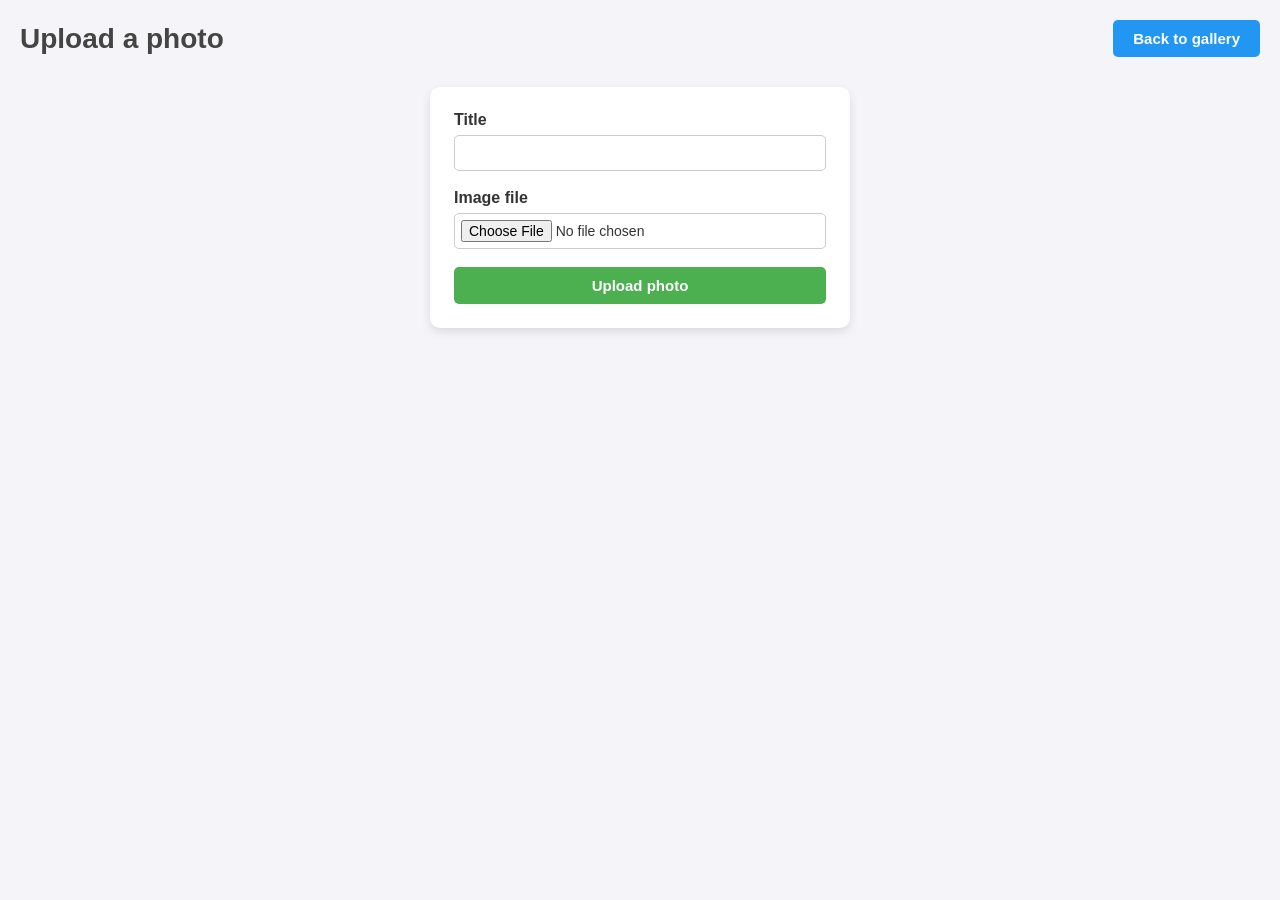
==== templates/upload.html @ 40ea691c "Initial commit - Photo and Video Sharing API" ====
<!DOCTYPE html>
<html lang="en">
<head>
    <meta charset="UTF-8">
    <meta name="viewport" content="width=device-width, initial-scale=1.0">
    <title>Upload Photo</title>
    <link rel="stylesheet" href="/static/style.css">
</head>
<body>
    <header>
        <h1>Upload a photo</h1>
        <a href="/" class="btn btn-secondary">Back to gallery</a>
    </header>
    <main>
        <form class="upload-form"
              method="post"
              action="/upload"
              enctype="multipart/form-data">
            <label for="title">Title</label>
            <input type="text" id="title" name="title" required>

            <label for="file">Image file</label>
            <input type="file"
                   id="file"
                   name="file"
                   accept="image/*"
                   required>

            <button type="submit" class="btn btn-primary">Upload photo</button>
        </form>
    </main>
</body>
</html>
---- static/style.css ----
/* Single stylesheet for the whole app. Delete static/styles.css. */

* {
    margin: 0;
    padding: 0;
    box-sizing: border-box;
}

body {
    font-family: Arial, Helvetica, sans-serif;
    background-color: #f4f4f9;
    color: #333;
    padding: 20px;
}

header {
    display: flex;
    flex-wrap: wrap;
    gap: 12px;
    justify-content: space-between;
    align-items: center;
    margin-bottom: 30px;
}

h1 {
    color: #444;
    font-size: 28px;
}

main {
    max-width: 1200px;
    margin: 0 auto;
}

/* Buttons — one set of rules for both <a class="btn"> and <button class="btn"> */

.btn {
    display: inline-block;
    padding: 10px 20px;
    border: none;
    border-radius: 5px;
    font: inherit;
    font-size: 15px;
    font-weight: bold;
    text-decoration: none;
    cursor: pointer;
    transition: transform 0.2s, background-color 0.2s;
}

.btn:hover {
    transform: scale(1.05);
}

.btn:focus-visible {
    outline: 3px solid #1b5e20;
    outline-offset: 2px;
}

.btn-primary {
    background-color: #4caf50;
    color: white;
}

.btn-primary:hover {
    background-color: #43a047;
}

.btn-secondary {
    background-color: #2196f3;
    color: white;
}

.btn-secondary:hover {
    background-color: #1976d2;
}

.btn-danger {
    background-color: #f44336;
    color: white;
    width: 100%;
}

.btn-danger:hover {
    background-color: #d32f2f;
}

/* Gallery */

.gallery {
    display: grid;
    grid-template-columns: repeat(auto-fill, minmax(250px, 1fr));
    gap: 20px;
}

.photo-card {
    background: white;
    padding: 15px;
    border-radius: 10px;
    box-shadow: 0 4px 10px rgba(0, 0, 0, 0.1);
    text-align: center;
}

.photo-card img {
    width: 100%;
    height: 200px;
    object-fit: cover;
    border-radius: 8px;
    margin-bottom: 10px;
    background-color: #e9e9ef;
}

.photo-card h3 {
    margin-bottom: 10px;
    font-size: 16px;
}

.empty {
    text-align: center;
    color: #777;
    margin-top: 40px;
}

/* Upload form */

.upload-form {
    background: white;
    padding: 24px;
    border-radius: 10px;
    max-width: 420px;
    margin: 0 auto;
    box-shadow: 0 4px 10px rgba(0, 0, 0, 0.1);
}

.upload-form label {
    display: block;
    margin-bottom: 6px;
    font-weight: bold;
}

.upload-form input {
    width: 100%;
    padding: 9px;
    margin-bottom: 18px;
    border: 1px solid #ccc;
    border-radius: 5px;
    font-size: 14px;
}

.upload-form input[type="file"] {
    padding: 6px;
}

.upload-form .btn {
    width: 100%;
}

@media (prefers-reduced-motion: reduce) {
    .btn {
        transition: none;
    }

    .btn:hover {
        transform: none;
    }
}
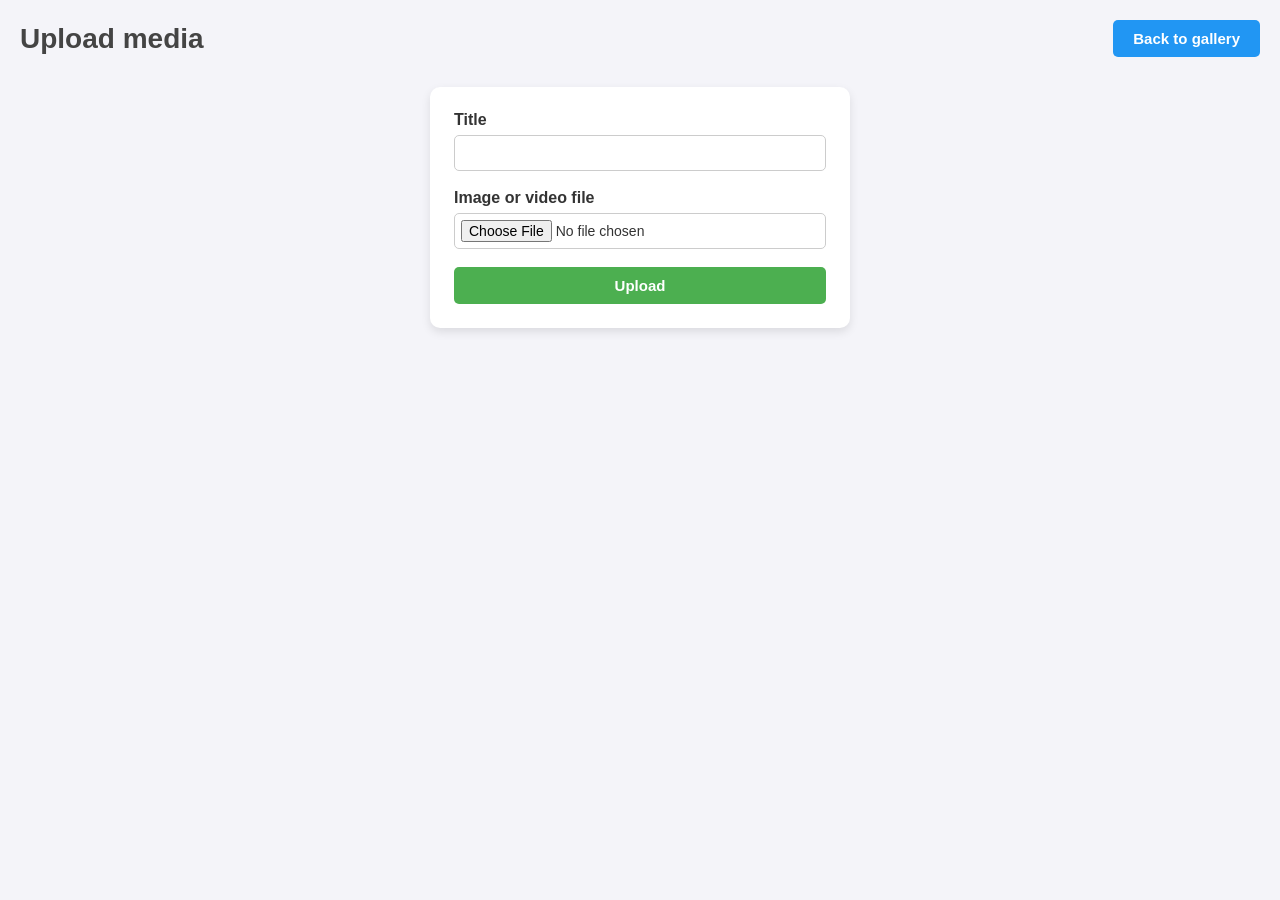
==== commit e823c7ed: "add video support with chunked upload and media type routing" ====
--- a/templates/upload.html
+++ b/templates/upload.html
@@ -3,12 +3,12 @@
 <head>
     <meta charset="UTF-8">
     <meta name="viewport" content="width=device-width, initial-scale=1.0">
-    <title>Upload Photo</title>
+    <title>Upload Media</title>
     <link rel="stylesheet" href="/static/style.css">
 </head>
 <body>
     <header>
-        <h1>Upload a photo</h1>
+        <h1>Upload media</h1>
         <a href="/" class="btn btn-secondary">Back to gallery</a>
     </header>
     <main>
@@ -19,14 +19,14 @@
             <label for="title">Title</label>
             <input type="text" id="title" name="title" required>
 
-            <label for="file">Image file</label>
+            <label for="file">Image or video file</label>
             <input type="file"
                    id="file"
                    name="file"
-                   accept="image/*"
+                   accept="image/*,video/*"
                    required>
 
-            <button type="submit" class="btn btn-primary">Upload photo</button>
+            <button type="submit" class="btn btn-primary">Upload</button>
         </form>
     </main>
 </body>
